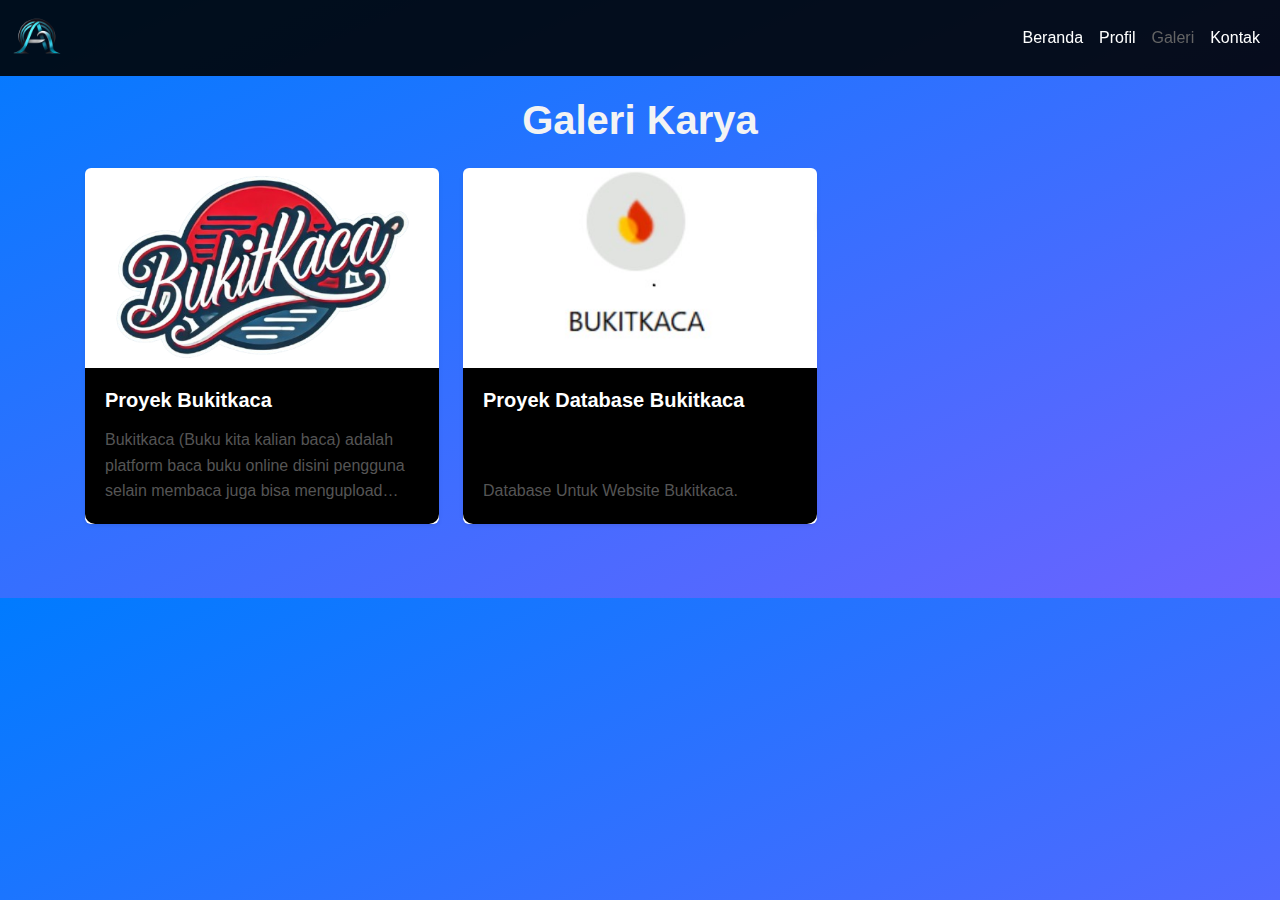
==== gallery.html @ 96d07c02 "Add files via upload" ====
<!DOCTYPE html>
<html lang="id">
<head>
    <meta charset="UTF-8">
    <meta name="viewport" content="width=device-width, initial-scale=1.0">
    <title>Galeri</title>
    <link href="https://cdn.jsdelivr.net/npm/bootstrap@5.3.0-alpha1/dist/css/bootstrap.min.css" rel="stylesheet">
    <link rel="stylesheet" href="styles.css">
 
</head>
<body>
    <!-- Navbar (with fixed-top class) -->
    <nav class="navbar navbar-expand-lg navbar-light bg-light fixed-top">
        <div class="container-fluid">
            <a class="navbar-brand" href="index.html">
                <img src="logo.jpg" alt="Logo" width="50">
            </a>
            <button class="navbar-toggler" type="button" data-bs-toggle="collapse" data-bs-target="#navbarNav" aria-controls="navbarNav" aria-expanded="false" aria-label="Toggle navigation">
                <span class="navbar-toggler-icon"></span>
            </button>
            <div class="collapse navbar-collapse" id="navbarNav">
                <ul class="navbar-nav ms-auto">
                    <li class="nav-item">
                        <a class="nav-link" href="index.html">Beranda</a>
                    </li>
                    <li class="nav-item">
                        <a class="nav-link" href="about.html">Profil</a>
                    </li>
                    <li class="nav-item">
                        <a class="nav-link active" href="gallery.html">Galeri</a>
                    </li>
                    <li class="nav-item">
                        <a class="nav-link" href="contact.html">Kontak</a>
                    </li>
                </ul>
            </div>
        </div>
    </nav>

    <!-- Galeri -->
    <div class="container mt-5 pt-5"> <!-- Added pt-5 to add padding top to avoid overlap with navbar -->
        <h2 class="text-center mb-4">Galeri Karya</h2>
        <div class="row">
            <!-- Item Galeri 1 -->
           <!-- Item Galeri 1 -->
<div class="col-md-4 mb-4">
    <a href="https://bukitkaca.vercel.app/index.html" target="_blank" class="text-decoration-none">
        <div class="card shadow-sm border-light rounded">
            <img src="bukitkaca.png" class="card-img-top" alt="Project Bukitkaca">
            <div class="card-body">
                <h5 class="card-title">Proyek Bukitkaca</h5>
                <p class="card-text">Bukitkaca (Buku kita kalian baca) adalah platform baca buku online disini pengguna selain membaca juga bisa mengupload buku mereka sendiri.</p>
            </div>
        </div>
    </a>
</div>

            <!-- Item Galeri 2 -->
            <div class="col-md-4 mb-4">
                <div class="card shadow-sm border-light rounded">
                    <img src="db.jpg" class="card-img-top" alt="Project 2">
                    <div class="card-body">
                        <h5 class="card-title">Proyek Database Bukitkaca</h5>
                        <p class="card-text">Database Untuk Website Bukitkaca.</p>
                    </div>
                </div>
            </div>
        </div>
    </div>

    <!-- Tambahkan Bootstrap JS dan Popper.js -->
    <script src="https://cdn.jsdelivr.net/npm/@popperjs/core@2.11.6/dist/umd/popper.min.js"></script>
    <script src="https://cdn.jsdelivr.net/npm/bootstrap@5.3.0-alpha1/dist/js/bootstrap.min.js"></script>
</body>
</html>
---- styles.css ----
/* Resetting some default styles */
* {
    margin: 0;
    padding: 0;
    box-sizing: border-box;
}

body {
    font-family: 'Arial', sans-serif;
    background: linear-gradient(to bottom right, #007bff, #6c63ff);
    color: #000000;
    line-height: 1.6; /* Improves text readability */
}

/* Bagian Hero */
.hero {
    background: linear-gradient(to bottom right, #007bff, #6c63ff); /* Gradasi warna */
    color: white;
    height: 100vh; /* Tinggi penuh layar */
    text-align: center;
    margin-top: 50px;
    position: relative;
    overflow: hidden;
    padding: 20px;
}

.hero-content {
    z-index: 2;
}

.hero::before {
    content: "";
    position: absolute;
    top: 0;
    left: 0;
    width: 100%;
    height: 100%;
    background: url('tenor\ \(1\).gif') no-repeat center center/cover; /* Ganti dengan gambar Anda */
    opacity: 0.2; /* Efek transparansi */
    z-index: 1;
}

#greeting {
    font-size: 4rem;
    font-weight: bold;
    text-shadow: 2px 2px 5px rgba(0, 0, 0, 0.5);
}

#welcome-text {
    font-size: 2.5rem;
    font-weight: 300;
    margin-top: 10px;
    text-shadow: 1px 1px 3px rgba(0, 0, 0, 0.5);
}

/* Efek lingkaran gambar profil */
img.rounded-circle {
    border: 5px solid white;
    box-shadow: 0px 4px 15px rgba(0, 0, 0, 0.5);
}

/* Responsif untuk layar kecil */
@media (max-width: 768px) {
    #greeting {
        font-size: 3rem;
    }

    #welcome-text {
        font-size: 2rem;
    }
}


/* Navbar */
.navbar {
    background-color: #000000e2 !important; /* Set the navbar background to blue */
}

.navbar .navbar-toggler-icon {
    background-color:  #00000000; /* Make the navbar toggler icon visible against the blue background */
}

.navbar-nav .nav-link {
    color: #ffffff; /* Set the text color to white */
}

.navbar-nav .nav-link:hover {
    color: #dddde86c; /* Set a light blue color for the hover effect */
}

/* Additional customizations to make navbar text stand out */
.navbar-brand {
    font-weight: bold;
    color: #ffffff !important; /* Ensure the brand name is white */
}


.navbar-nav .nav-link {
    padding-left: 15px;
    padding-right: 15px;
}

.navbar-nav .nav-link.active {
    color: #646464; /* Add active link color */
}
  /* Custom style to make hamburger icon white */
  .navbar-toggler-icon {
    background-image: url("data:image/svg+xml,%3Csvg xmlns='http://www.w3.org/2000/svg' viewBox='0 0 30 30' width='30' height='30'%3E%3Cpath fill='%23ffffff' d='M5 7h20c.553 0 1-.447 1-1s-.447-1-1-1H5c-.553 0-1 .447-1 1s.447 1 1 1zm0 7h20c.553 0 1-.447 1-1s-.447-1-1-1H5c-.553 0-1 .447-1 1s.447 1 1 1zm0 7h20c.553 0 1-.447 1-1s-.447-1-1-1H5c-.553 0-1 .447-1 1s.447 1 1 1z'%3E%3C/path%3E%3C/svg%3E");
}



/* Galeri */
.container {
    padding: 50px 15px;
}

h2 {
    font-size: 2.5rem;
    color: #f3f3f3;
    font-weight: bold;
    margin-bottom: 30px;
    text-align: center;
}

.card {
    border: none;
    border-radius: 10px;
    transition: transform 0.3s ease, box-shadow 0.3s ease;
    height: 100%;
}

.card-img-top {
    border-radius: 10px 10px 0 0;
    object-fit: cover;
    height: 200px;
}

.card-body {
    background-color: #000000;
    padding: 20px;
    border-radius: 0 0 10px 10px;
    height: 1-0px; /* Set fixed height for the card body */
    display: flex;
    flex-direction: column;
    justify-content: space-between;
}

/* Truncate the text if it overflows */
.card-title {
    color: #ffffff;
    font-size: 1.25rem;
    font-weight: bold;
    margin-bottom: 10px;
    white-space: nowrap;
    overflow: hidden;
    text-overflow: ellipsis;
}

.card-text {
    font-size: 1rem;
    color: #555;
    overflow: hidden;
    text-overflow: ellipsis;
    display: -webkit-box;
    -webkit-line-clamp: 3; /* Limit text to 3 lines */
    -webkit-box-orient: vertical;
}

/* Add spacing between elements */
.card-body h5 {
    margin-bottom: 15px; /* Adds space between title and description */
}

.card-body p {
    margin-bottom: 20px; /* Adds space at the bottom of the text */
}

/* Card hover effect */
.card:hover {
    transform: translateY(-5px);
    box-shadow: 0px 4px 15px rgba(0, 123, 255, 0.2);
}
a {
    color: purple; /* Warna ungu default */
    text-decoration: none;
}
a:hover {
    color: darkviolet; /* Warna saat di-hover */
    text-decoration: underline;
}

/* Footer */
footer {
    text-align: center;
    padding: 20px;
    background-color: #007bff;
    color: white;
    font-size: 1rem;
    margin-top: 50px;
}

footer a {
    color: #ffffff;
    text-decoration: none;
}

footer a:hover {
    color: #cce5ff;
}
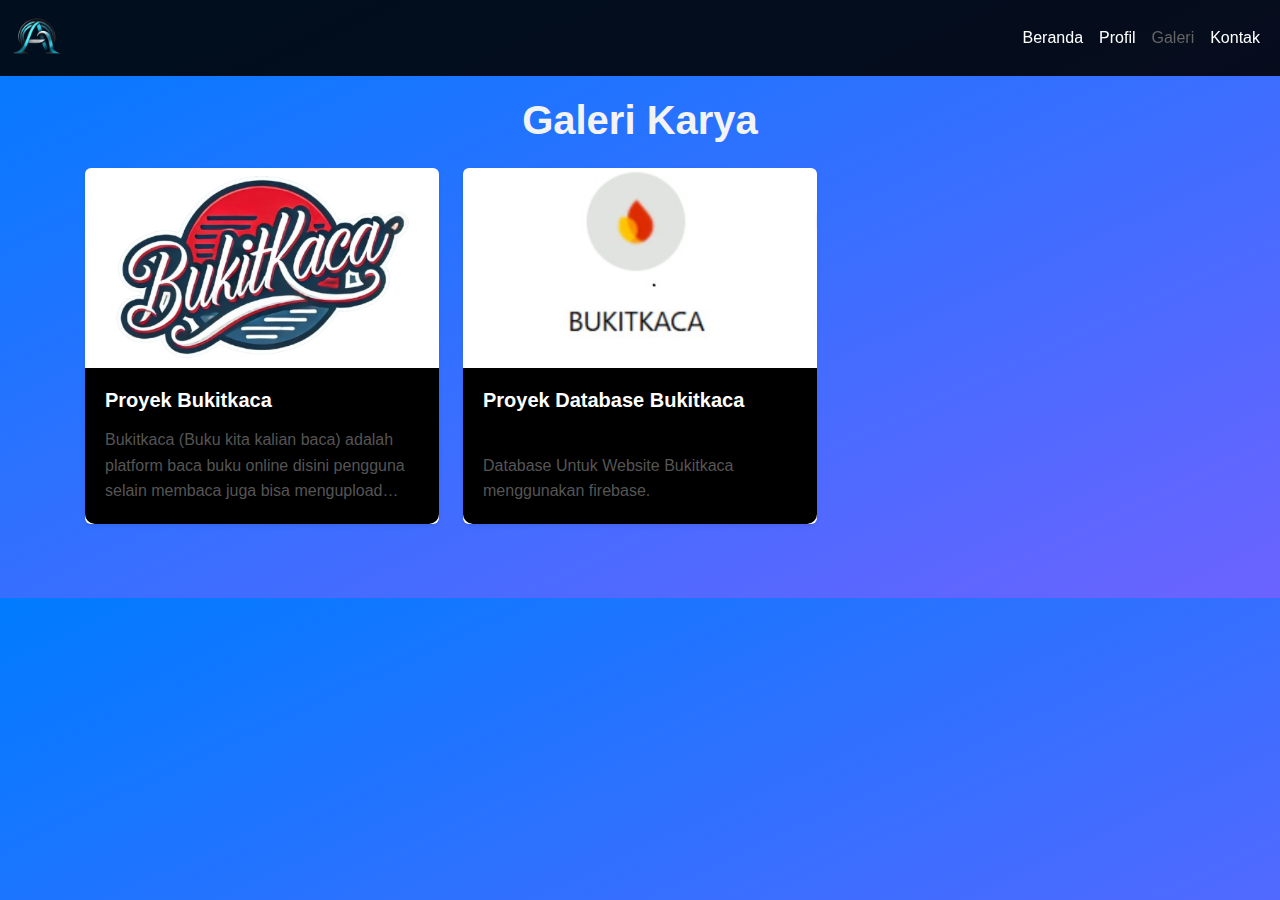
==== commit f4f5f309: "Add files via upload" ====
--- a/gallery.html
+++ b/gallery.html
@@ -61,7 +61,7 @@
                     <img src="db.jpg" class="card-img-top" alt="Project 2">
                     <div class="card-body">
                         <h5 class="card-title">Proyek Database Bukitkaca</h5>
-                        <p class="card-text">Database Untuk Website Bukitkaca.</p>
+                        <p class="card-text">Database Untuk Website Bukitkaca menggunakan firebase.</p>
                     </div>
                 </div>
             </div>
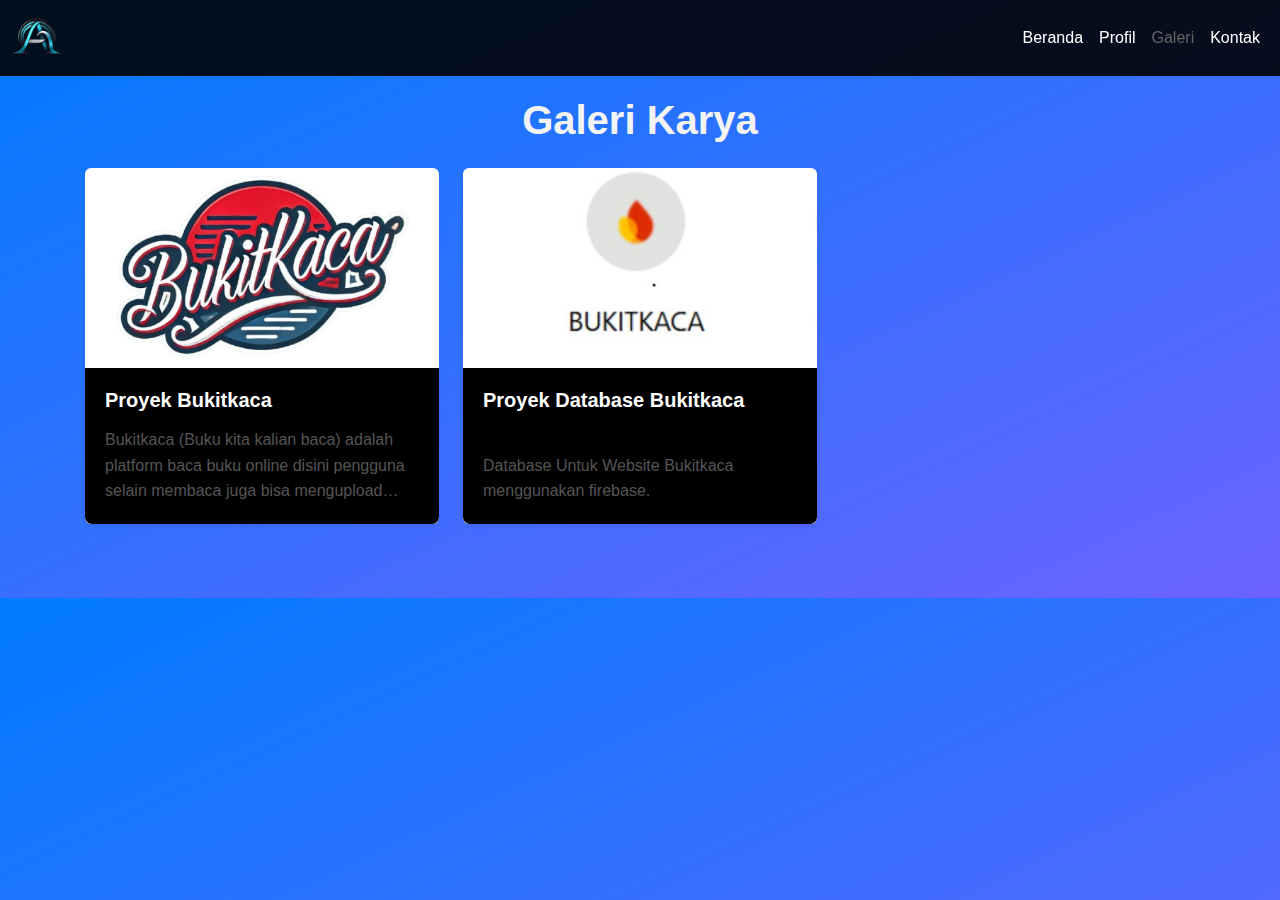
==== commit 2ee61bb6: "Add files via upload" ====
--- a/gallery.html
+++ b/gallery.html
@@ -57,6 +57,7 @@
 
             <!-- Item Galeri 2 -->
             <div class="col-md-4 mb-4">
+                <a href="https://console.firebase.google.com/project/bukitkaca-65e92/firestore/databases/bukitkaca/data" target="_blank" class="text-decoration-none">
                 <div class="card shadow-sm border-light rounded">
                     <img src="db.jpg" class="card-img-top" alt="Project 2">
                     <div class="card-body">
--- a/styles.css
+++ b/styles.css
@@ -139,7 +139,7 @@
 .card-body {
     background-color: #000000;
     padding: 20px;
-    border-radius: 0 0 10px 10px;
+    border-radius: 0 0 7px 7px;
     height: 1-0px; /* Set fixed height for the card body */
     display: flex;
     flex-direction: column;
